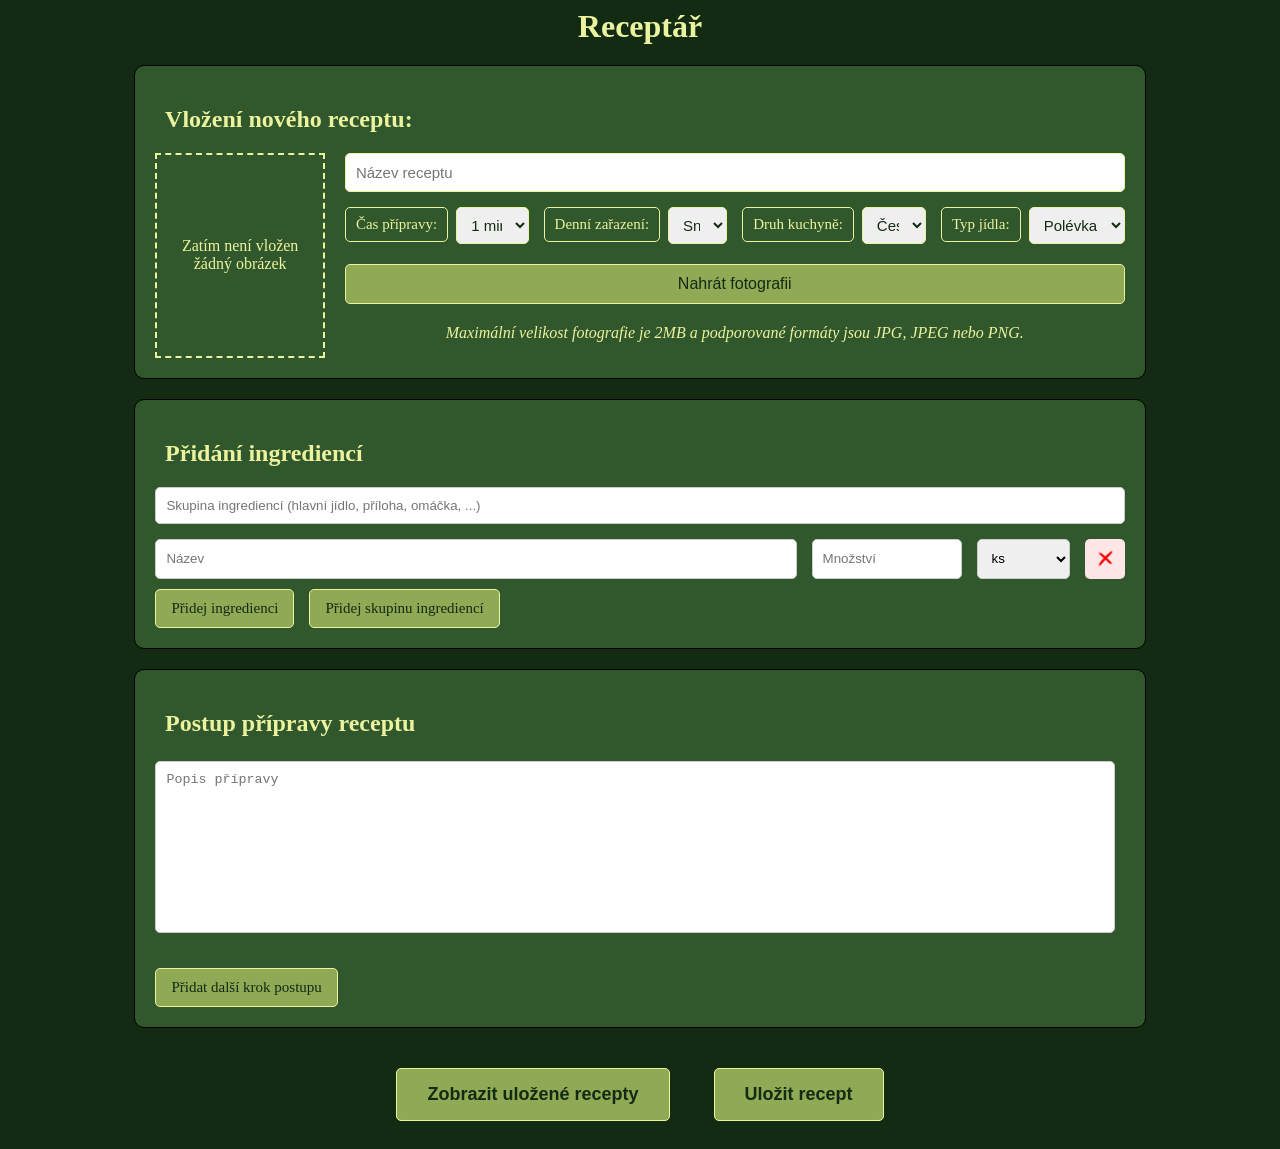
==== index.html @ 62bef9b7 "Čtvrtá aktualizace - přidání placeholderu pro foto" ====
<!DOCTYPE html>
<html lang="cs">
<head>
    <meta charset="UTF-8">
    <meta name="viewport" content="width=device-width, initial-scale=1.0">
    <title>Receptář</title>
    <link rel="stylesheet" href="style.css">
</head>
<body>
    <h1>Receptář</h1>

    <form id="formular" action="/submit_form" method="post">
        
        <div style="border: 1px solid black;">
            <h2>Vložení nového receptu:</h2>
            <div id="zalozeni_receptu_wrapper">
                <div class="image-preview-placeholder">
                    Zatím není vložen žádný obrázek
                </div>
                
                <div id="zalozeni_receptu">
                    <input class="nazev_receptu_input" type="text" name="nazev_receptu" placeholder="Název receptu">
        
                    <div class="pair">
                        <label for="doba_pripravy">Čas přípravy:</label>
                        <select id="doba_pripravy" name="doba_pripravy">
                            <option value="1">1 minuta</option>
                            <option value="2">2 minuty</option>
                            ...
                            <option value="240">4 hodiny</option>
                        </select>
                    </div>
        
                    <div class="pair">
                        <label for="denni_dobro">Denní zařazení:</label>
                        <select id="denni_dobro" name="denni_dobro">
                            <option value="snidane">Snídaně</option>
                            <option value="svacina">Svačina</option>
                            <option value="obed">Oběd</option>
                            <option value="vecere">Večeře</option>
                        </select>
                    </div>
        
                    <div class="pair">
                        <label for="druh_kuchyne">Druh kuchyně:</label>
                        <select id="druh_kuchyne" name="druh_kuchyne">
                            <option value="ceska">Česká</option>
                            <option value="indicka">Indická</option>
                            <option value="asijska">Asijská</option>
                            <option value="francouzska">Francouzská</option>
                        </select>
                    </div>
        
                    <div class="pair">
                        <label for="typ_jidla">Typ jídla:</label>
                        <select id="typ_jidla" name="typ_jidla">
                            <option value="polevka">Polévka</option>
                            <option value="maso">Maso</option>
                            <option value="omacka">Omáčka</option>
                            <option value="testoviny">Těstoviny</option>
                            <option value="moucnik">Moučníky</option>
                            <option value="dezert">Dezerty</option>
                        </select>
                    </div>
        
                    <button class="upload-button" type="button" onclick="document.getElementById('upload_foto').click()">Nahrát fotografii</button>
                    <input id="upload_foto" type="file" name="foto" accept=".jpg, .png, .jpeg" style="display: none;">
                    <p id="max_vel">Maximální velikost fotografie je 2MB a podporované formáty jsou JPG, JPEG nebo PNG.</p>
                </div>
            </div>
        </div>
        
        

        <div style="border: 1px solid black;">
            <h2>Přidání ingrediencí</h2>
            <div class="skupina-ingredienci">
                <input type="text" name="skupina_ingredienci" placeholder="Skupina ingrediencí (hlavní jídlo, příloha, omáčka, ...)">
                <input type="text" name="nazev_ingredience" placeholder="Název">
                <input type="number" name="mnozstvi" placeholder="Množství" min="1">
                <select name="mnozstvi_id">
                    <option>ks</option>
                    <option>g</option>
                    <option>kg</option>
                    <option>ml</option>
                    <option>l</option>
                    <option>balení</option>
                    <option>balíček</option>
                    <option>hrnek</option>
                    <option>špetka</option>
                    <option>stroužek</option>
                </select>
                <div class="krizek">
                    <img src="obrazky/kriz.png" alt="Smazat">
                </div>
            </div>
            
            <div class="div-pridani">
                <div id="pridej-ingredienci">Přidej ingredienci</div>
                <div id="pridej-skupinu-ingredienci">Přidej skupinu ingrediencí</div>
            </div>
              
        </div>

        <div style="border: 1px solid black;">
            <h2>Postup přípravy receptu</h2>
            <div>
                <ul>
                    <li>
                        <textarea id="postup_area" type ="text" name="postup" placeholder="Popis přípravy" required="required" rows="10" cols="100"></textarea>
                    </li>
                </ul>
                <div class="div-pridani">
                    <div id="pridej-ingredienci">Přidat další krok postupu</div>
                </div>
            </div>
        </div>

        <div class="button-container">
            <input id="zobraz_ulozene" type="button" value="Zobrazit uložené recepty">
            <input id="uloz_recept" type="submit" value="Uložit recept">
        </div>

    </form>
    
    <script src="model.js"></script>
    <script src="view.js"></script>
    <script src="controller.js"></script>
  
</body>
</html>
---- style.css ----
body {
  font-family: Georgia, 'Times New Roman', Times, serif;
  background-color: #132a13;
  color: #ecf39e;
}

h1 {
  margin: 0 auto;
  text-align: center;
}

h2 {
  margin-left: 1%;
}

div {
  box-sizing: border-box;
}

#zalozeni_receptu_wrapper {
  display: flex;
  gap: 20px;
}

.image-preview-placeholder {
  border: 2px dashed #ecf39e;
  background-color: #31572c;
  color: #ecf39e;
  width: 200px;
  min-height: 100%; 
  box-sizing: border-box;
  padding: 20px;
  text-align: center;
  display: flex;
  justify-content: center;
  align-items: center;
}



div[style="border: 1px solid black;"] {
  border: 1px solid #ccc;
  padding: 20px;
  border-radius: 10px;
  background-color: #31572c;
  max-width: 80%;
  margin: 20px auto;
}

#zalozeni_receptu {
  display: flex;
  flex-wrap: wrap;
  gap: 15px;
  width: 100%;
  align-items: flex-start;
}


.nazev_receptu_input {
  flex: 0 0 100%;
  padding: 10px;
  border: 1px solid #ecf39e;
  border-radius: 5px;
  font-size: 15px;
  color: #132a13;
  min-width: 250px;
  box-sizing: border-box;
}


.pair {
  display: flex;
  flex-direction: row;
  align-items: flex-start;
  gap: 8px;
  box-sizing: border-box;
  flex: 1 1 20%;
  min-width: 150px;
}


#zalozeni_receptu label,
#zalozeni_receptu select {
  padding: 8px 10px;
  border: 1px solid #ecf39e;
  border-radius: 5px;
  font-size: 15px;
  box-sizing: border-box;
}

.pair label {
  color: #ecf39e;
  background: transparent;
  display: flex;
  align-items: center;
  justify-content: center;
  white-space: nowrap;
}

.pair select {
  color: #132a13;
  flex: 1 1 auto;
  min-width: 0;
}

textarea {
  flex: 1 1 45%;
  min-width: 200px;
  max-width: 100%;
  width: 100%;
  padding: 10px;
  border: 1px solid #ccc;
  border-radius: 5px;
  box-sizing: border-box;
  resize: none;
  margin: 5px 0;
}

.upload-button {
  flex: 0 0 100%;
  padding: 10px 15px;
  background-color: #90a955;
  color: #132a13;
  text-align: center;
  border: 1px solid #ecf39e;
  border-radius: 5px;
  cursor: pointer;
  font-size: 16px;
  margin-top: 5px;
}

.upload-button:hover {
  background-color: #132A13;
  color: #ecf39e;
}

#max_vel {
  flex: 0 0 100%;
  font-style: italic;
  color: #ecf39e;
  text-align: center;
  margin-top: 5px;
}

ul {
  list-style: none;
  padding: 0;
  margin: 0;
  width: 100%;
}

li {
  display: grid;
  grid-template-columns: 1fr auto;
  grid-template-rows: auto auto auto;
  gap: 10px;
  margin-bottom: 10px;
  position: relative;
}

li input[type="text"] {
  grid-column: 1 / 2;
  grid-row: 1 / 2;
}

li input[type="number"] {
  grid-column: 1 / 2;
  grid-row: 2 / 3;
}

li select {
  grid-column: 1 / 2;
  grid-row: 3 / 4;
}

.krizek {
  grid-column: 2 / 3;
  grid-row: 1 / 4;
  display: flex;
  align-items: center;
  justify-content: center;
  cursor: pointer;
  padding: 5px;
}

.krizek img {
  width: 20px;
  height: 20px;
}

.skupina-ingredienci {
  display: flex;
  flex-wrap: wrap;
  gap: 15px;
}

.skupina-ingredienci input[name="skupina_ingredienci"] {
  flex: 0 0 100%;
  min-width: 250px;
  padding: 10px;
  border: 1px solid #ccc;
  border-radius: 5px;
  box-sizing: border-box;
}

.skupina-ingredienci input[name="nazev_ingredience"] {
  flex: 2 1 60%;
  min-width: 250px;
  padding: 10px;
  border: 1px solid #ccc;
  border-radius: 5px;
  box-sizing: border-box;
}

.skupina-ingredienci input[name="mnozstvi"] {
  flex: 1 1 10%;
  min-width: 150px;
  padding: 10px;
  border: 1px solid #ccc;
  border-radius: 5px;
  box-sizing: border-box;
}

.skupina-ingredienci select[name="mnozstvi_id"] {
  padding: 10px;
  border: 1px solid #ccc;
  border-radius: 5px;
  box-sizing: border-box;
}

.skupina-ingredienci .krizek {
  display: flex;
  align-items: center;
  justify-content: center;
  width: 40px;
  height: 40px;
  cursor: pointer;
  background-color: #ffe6e6;
  border-radius: 5px;
}

.skupina-ingredienci .krizek:hover {
  background-color: #ffcccc;
}

.skupina-ingredienci .krizek img {
  width: 20px;
  height: 20px;
}

li div[title="Smazat"] {
  flex: 0 1 auto;
  color: #ff0000;
  cursor: pointer;
  font-weight: bold;
  padding: 5px 10px;
  background-color: #ffe6e6;
  border-radius: 5px;
  text-align: center;
}

li div[title="Smazat"]:hover {
  background-color: #ffcccc;
}

.div-pridani {
  display: flex;
  gap: 15px;
  margin-top: 10px;
}

#pridej-ingredienci,
#pridej-skupinu-ingredienci {
  padding: 10px 15px;
  border: 1px solid #ecf39e;
  border-radius: 5px;
  background-color: #90a955;
  color: #132a13;
  font-size: 15px;
  cursor: pointer;
}

#pridej-ingredienci:hover,
#pridej-skupinu-ingredienci:hover {
  background-color: #132A13;
  color: #ecf39e;
}

.button-container {
  text-align: center;
}

#uloz_recept, 
#zobraz_ulozene {
  display: inline-block; 
  margin: 20px;
  padding: 15px 30px;
  background-color: #90a955;
  color: #132a13;
  font-size: 18px;
  border: 1px solid #ecf39e;
  border-radius: 5px;
  cursor: pointer;
  font-weight: bold;
  text-align: center;
}

#uloz_recept:hover, 
#zobraz_ulozene:hover {
  background-color: #132a13;
  color: #ecf39e;
}


@media (max-width: 1200px) {
  .pair {
    flex: 1 1 50%;
  }
}


@media (max-width: 768px) {
  div[style="border: 1px solid black;"] {
    max-width: 100%;
    margin: 10px;
  }

  .pair {
    flex: 1 1 100%;
    width: 100%;
  }

  #zalozeni_receptu,
  #formular > div div,
  li {
    flex-direction: column;
  }

  #zalozeni_receptu input[type="text"],
  #zalozeni_receptu input[type="number"],
  #zalozeni_receptu select,
  #zalozeni_receptu label,
  .upload-button,
  #max_vel,
  textarea {
    flex: 1 1 100%;
    width: 100%;
  }

  .nazev_receptu_input {
    width: 100%;
  }

  #zalozeni_receptu_wrapper {
    flex-direction: column;
  }

  .image-preview-placeholder {
    width: 50%;
    height: 200px;
    margin: 0 auto;
  }
}
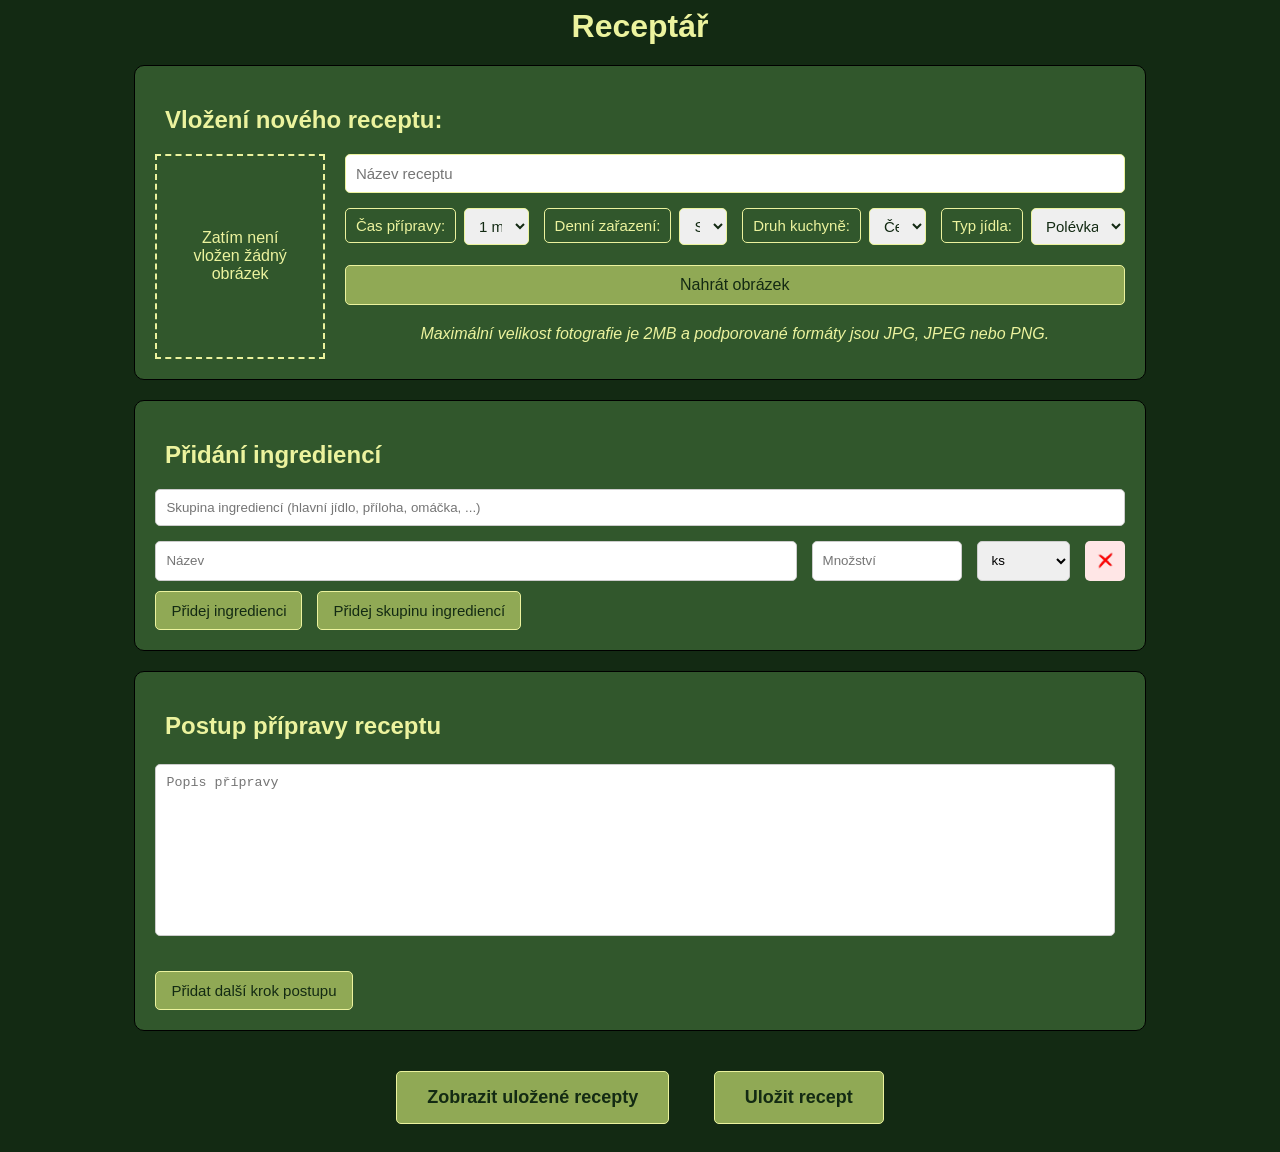
==== commit 9cec5a81: "Šestá aktualizace - přidávání logiky." ====
--- a/index.html
+++ b/index.html
@@ -62,45 +62,47 @@
                             <option value="dezert">Dezerty</option>
                         </select>
                     </div>
-        
-                    <button class="upload-button" type="button" onclick="document.getElementById('upload_foto').click()">Nahrát fotografii</button>
+
+                    <button class="upload-button" type="button" onclick="document.getElementById('upload_foto').click()">Nahrát obrázek</button>
                     <input id="upload_foto" type="file" name="foto" accept=".jpg, .png, .jpeg" style="display: none;">
                     <p id="max_vel">Maximální velikost fotografie je 2MB a podporované formáty jsou JPG, JPEG nebo PNG.</p>
                 </div>
             </div>
         </div>
         
-        
-
         <div style="border: 1px solid black;">
             <h2>Přidání ingrediencí</h2>
-            <div class="skupina-ingredienci">
-                <input type="text" name="skupina_ingredienci" placeholder="Skupina ingrediencí (hlavní jídlo, příloha, omáčka, ...)">
-                <input type="text" name="nazev_ingredience" placeholder="Název">
-                <input type="number" name="mnozstvi" placeholder="Množství" min="1">
-                <select name="mnozstvi_id">
-                    <option>ks</option>
-                    <option>g</option>
-                    <option>kg</option>
-                    <option>ml</option>
-                    <option>l</option>
-                    <option>balení</option>
-                    <option>balíček</option>
-                    <option>hrnek</option>
-                    <option>špetka</option>
-                    <option>stroužek</option>
-                </select>
-                <div class="krizek">
-                    <img src="obrazky/kriz.png" alt="Smazat">
+            <div id="ingredience-container">
+                <div class="skupina-ingredienci">
+                    <input type="text" name="skupina_ingredienci" placeholder="Skupina ingrediencí (hlavní jídlo, příloha, omáčka, ...)">
+                    <div class="ingredient-line">
+                        <input type="text" name="nazev_ingredience" placeholder="Název">
+                        <input type="number" name="mnozstvi" placeholder="Množství" min="1">
+                        <select name="mnozstvi_id">
+                            <option>ks</option>
+                            <option>g</option>
+                            <option>kg</option>
+                            <option>ml</option>
+                            <option>l</option>
+                            <option>balení</option>
+                            <option>balíček</option>
+                            <option>hrnek</option>
+                            <option>špetka</option>
+                            <option>stroužek</option>
+                        </select>
+                        <div class="krizek">
+                            <img src="obrazky/kriz.png" alt="Smazat">
+                        </div>
+                    </div>
                 </div>
             </div>
-            
             <div class="div-pridani">
                 <div id="pridej-ingredienci">Přidej ingredienci</div>
                 <div id="pridej-skupinu-ingredienci">Přidej skupinu ingrediencí</div>
-            </div>
-              
+            </div>       
         </div>
+        
+        
 
         <div style="border: 1px solid black;">
             <h2>Postup přípravy receptu</h2>
@@ -123,9 +125,16 @@
 
     </form>
     
-    <script src="model.js"></script>
-    <script src="view.js"></script>
-    <script src="controller.js"></script>
-  
+    <script src="JS/Model.js"></script>
+    <script src="JS/View.js"></script>
+    <script src="JS/Controller.js"></script>
+    <script>
+  document.addEventListener('DOMContentLoaded', () => {
+    const model = new Model();
+    const view = new View();
+    const controller = new Controller(model, view);
+  });
+    </script>
+
 </body>
 </html>
--- a/style.css
+++ b/style.css
@@ -1,5 +1,5 @@
 body {
-  font-family: Georgia, 'Times New Roman', Times, serif;
+  font-family:'Franklin Gothic Medium', 'Arial Narrow', Arial, sans-serif;
   background-color: #132a13;
   color: #ecf39e;
 }
@@ -133,6 +133,15 @@
   background-color: #132A13;
   color: #ecf39e;
 }
+
+.ingredient-line {
+  flex: 0 0 100%;
+  display: flex;
+  flex-wrap: wrap;
+  gap: 15px;
+}
+
+
 
 #max_vel {
   flex: 0 0 100%;
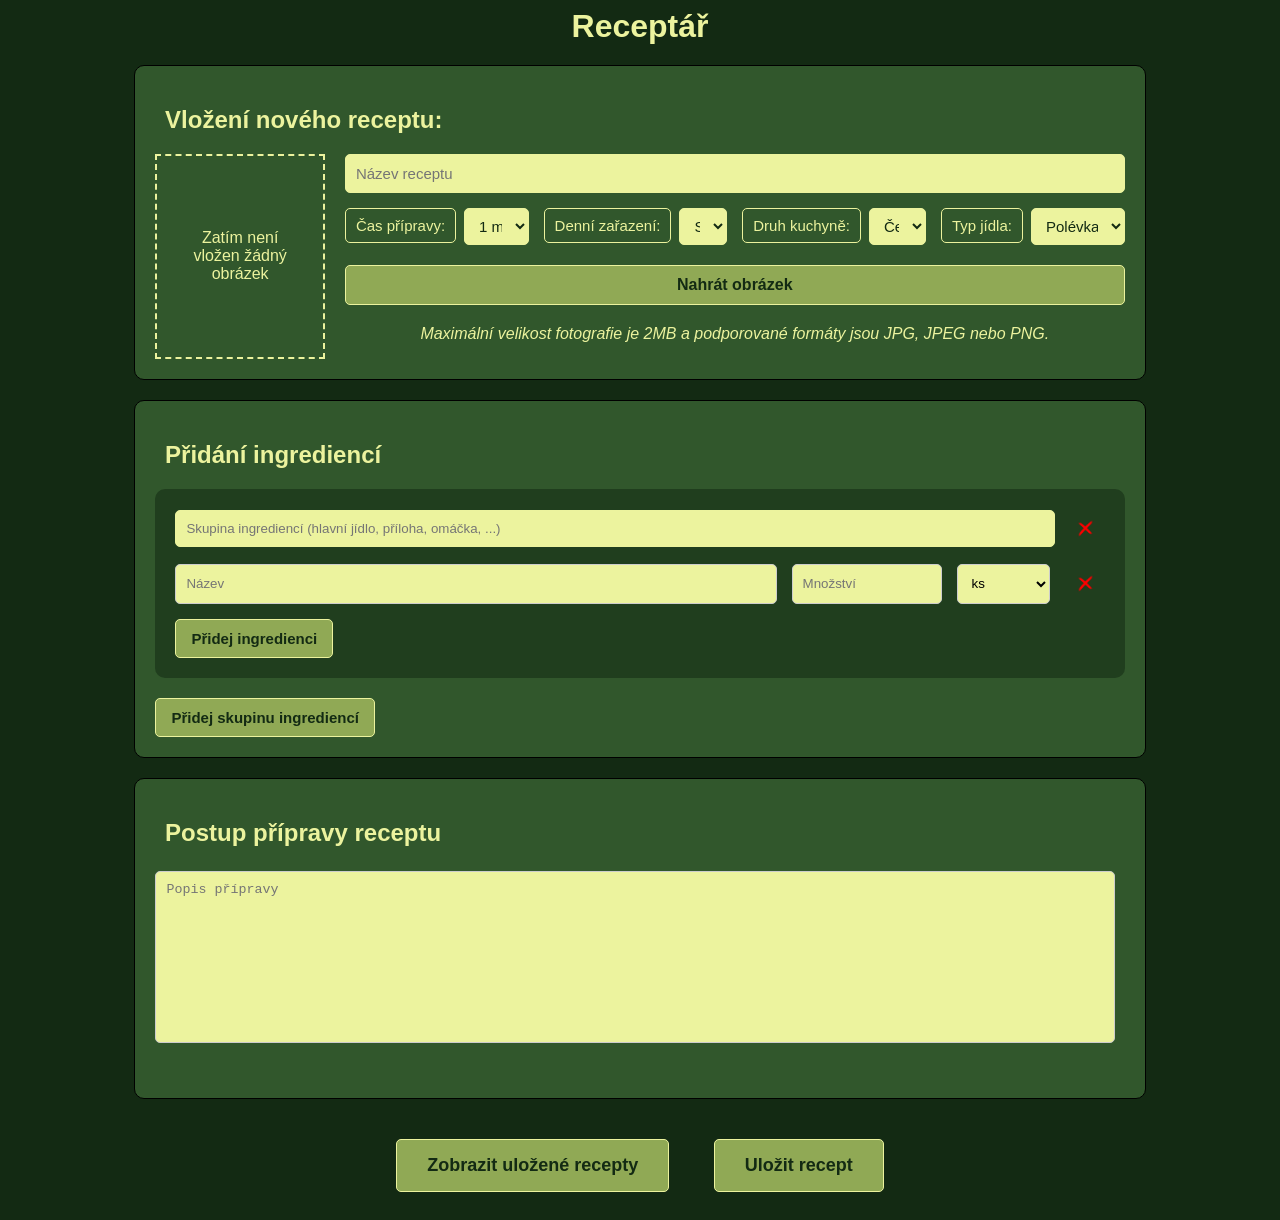
==== commit 25ce52b1: "Sedmá aktualizace - hotová logika hlavní stránky." ====
--- a/index.html
+++ b/index.html
@@ -74,7 +74,13 @@
             <h2>Přidání ingrediencí</h2>
             <div id="ingredience-container">
                 <div class="skupina-ingredienci">
-                    <input type="text" name="skupina_ingredienci" placeholder="Skupina ingrediencí (hlavní jídlo, příloha, omáčka, ...)">
+                    <div class="group-header">
+                        <input type="text" name="skupina_ingredienci" placeholder="Skupina ingrediencí (hlavní jídlo, příloha, omáčka, ...)" value="">
+                        <div class="krizek-group">
+                            <img src="obrazky/kriz.png" alt="Smazat skupinu">
+                        </div>
+                    </div>
+                    
                     <div class="ingredient-line">
                         <input type="text" name="nazev_ingredience" placeholder="Název">
                         <input type="number" name="mnozstvi" placeholder="Množství" min="1">
@@ -94,13 +100,18 @@
                             <img src="obrazky/kriz.png" alt="Smazat">
                         </div>
                     </div>
+        
+                    <div class="div-pridani-group">
+                        <button class="pridej-ingredienci-group">Přidej ingredienci</button>
+                    </div>
                 </div>
             </div>
+        
             <div class="div-pridani">
-                <div id="pridej-ingredienci">Přidej ingredienci</div>
                 <div id="pridej-skupinu-ingredienci">Přidej skupinu ingrediencí</div>
             </div>       
         </div>
+        
         
         
 
@@ -112,9 +123,6 @@
                         <textarea id="postup_area" type ="text" name="postup" placeholder="Popis přípravy" required="required" rows="10" cols="100"></textarea>
                     </li>
                 </ul>
-                <div class="div-pridani">
-                    <div id="pridej-ingredienci">Přidat další krok postupu</div>
-                </div>
             </div>
         </div>
 
--- a/style.css
+++ b/style.css
@@ -3,6 +3,11 @@
   background-color: #132a13;
   color: #ecf39e;
 }
+
+input, select, textarea {
+  background-color: #ecf39e;
+}
+
 
 h1 {
   margin: 0 auto;
@@ -117,6 +122,7 @@
 }
 
 .upload-button {
+  font-weight: bold;
   flex: 0 0 100%;
   padding: 10px 15px;
   background-color: #90a955;
@@ -134,14 +140,12 @@
   color: #ecf39e;
 }
 
+
 .ingredient-line {
-  flex: 0 0 100%;
-  display: flex;
-  flex-wrap: wrap;
+  display: flex;
+  flex-wrap: nowrap;
   gap: 15px;
 }
-
-
 
 #max_vel {
   flex: 0 0 100%;
@@ -192,14 +196,33 @@
   padding: 5px;
 }
 
-.krizek img {
+.krizek-group img {
   width: 20px;
   height: 20px;
 }
 
+.krizek-group {
+  cursor: pointer;
+  width: 40px;
+  height: 40px;
+  display: flex; 
+  align-items: center; 
+  justify-content: center;
+  border-radius: 5px;
+}
+
+.krizek-group:hover {
+  background-color: #fd9292;
+}
+
 .skupina-ingredienci {
-  display: flex;
-  flex-wrap: wrap;
+  position: relative;
+  padding: 20px;
+  margin-bottom: 20px;
+  border-radius: 10px;
+  background-color: #132a138d;
+  display: flex;
+  flex-direction: column;
   gap: 15px;
 }
 
@@ -244,12 +267,11 @@
   width: 40px;
   height: 40px;
   cursor: pointer;
-  background-color: #ffe6e6;
   border-radius: 5px;
 }
 
 .skupina-ingredienci .krizek:hover {
-  background-color: #ffcccc;
+  background-color: #fd9292;
 }
 
 .skupina-ingredienci .krizek img {
@@ -257,6 +279,22 @@
   height: 20px;
 }
 
+.group-header {
+  display: flex;
+  align-items: center;
+  justify-content: space-between;
+  gap: 10px;
+  position: relative;
+}
+
+.group-header input[name="skupina_ingredienci"] {
+  flex: 1 1 auto;
+  padding: 10px;
+  border: 1px solid #ecf39e;
+  border-radius: 5px;
+  color: #132a13;
+}
+
 li div[title="Smazat"] {
   flex: 0 1 auto;
   color: #ff0000;
@@ -278,8 +316,30 @@
   margin-top: 10px;
 }
 
+.div-pridani-group {
+  display: flex;
+  justify-content: flex-start;
+}
+
+.pridej-ingredienci-group {
+  font-weight: bold;
+  padding: 10px 15px;
+  border: 1px solid #ecf39e;
+  border-radius: 5px;
+  background-color: #90a955;
+  color: #132a13;
+  font-size: 15px;
+  cursor: pointer;
+}
+
+.pridej-ingredienci-group:hover {
+  background-color: #132A13;
+  color: #ecf39e;
+}
+
 #pridej-ingredienci,
 #pridej-skupinu-ingredienci {
+  font-weight: bold;
   padding: 10px 15px;
   border: 1px solid #ecf39e;
   border-radius: 5px;
@@ -326,7 +386,6 @@
     flex: 1 1 50%;
   }
 }
-
 
 @media (max-width: 768px) {
   div[style="border: 1px solid black;"] {
@@ -365,8 +424,47 @@
   }
 
   .image-preview-placeholder {
-    width: 50%;
-    height: 200px;
+    width: 100%;
+    height: auto;
     margin: 0 auto;
   }
-}
+
+  .group-header {
+    flex-direction: row;
+    align-items: flex-start;
+  }
+
+  .krizek-group {
+    position: absolute;
+    top: 50%;
+    right: 10px;
+    transform: translateY(-50%);
+  }
+
+  .ingredient-line {
+    display: grid;
+    grid-template-columns: 1fr auto;
+    gap: 10px;
+    align-items: center;
+  }
+
+  .ingredient-line input[type="text"],
+  .ingredient-line input[type="number"],
+  .ingredient-line select {
+    grid-column: 1 / 2;
+  }
+
+  .ingredient-line .krizek {
+    grid-column: 2 / 3;
+    grid-row: 1 / span 3;
+    align-self: center;
+    justify-self: center;
+  }
+
+  .ingredient-line .krizek img {
+    width: 20px;
+    height: 20px;
+  }
+}
+
+
